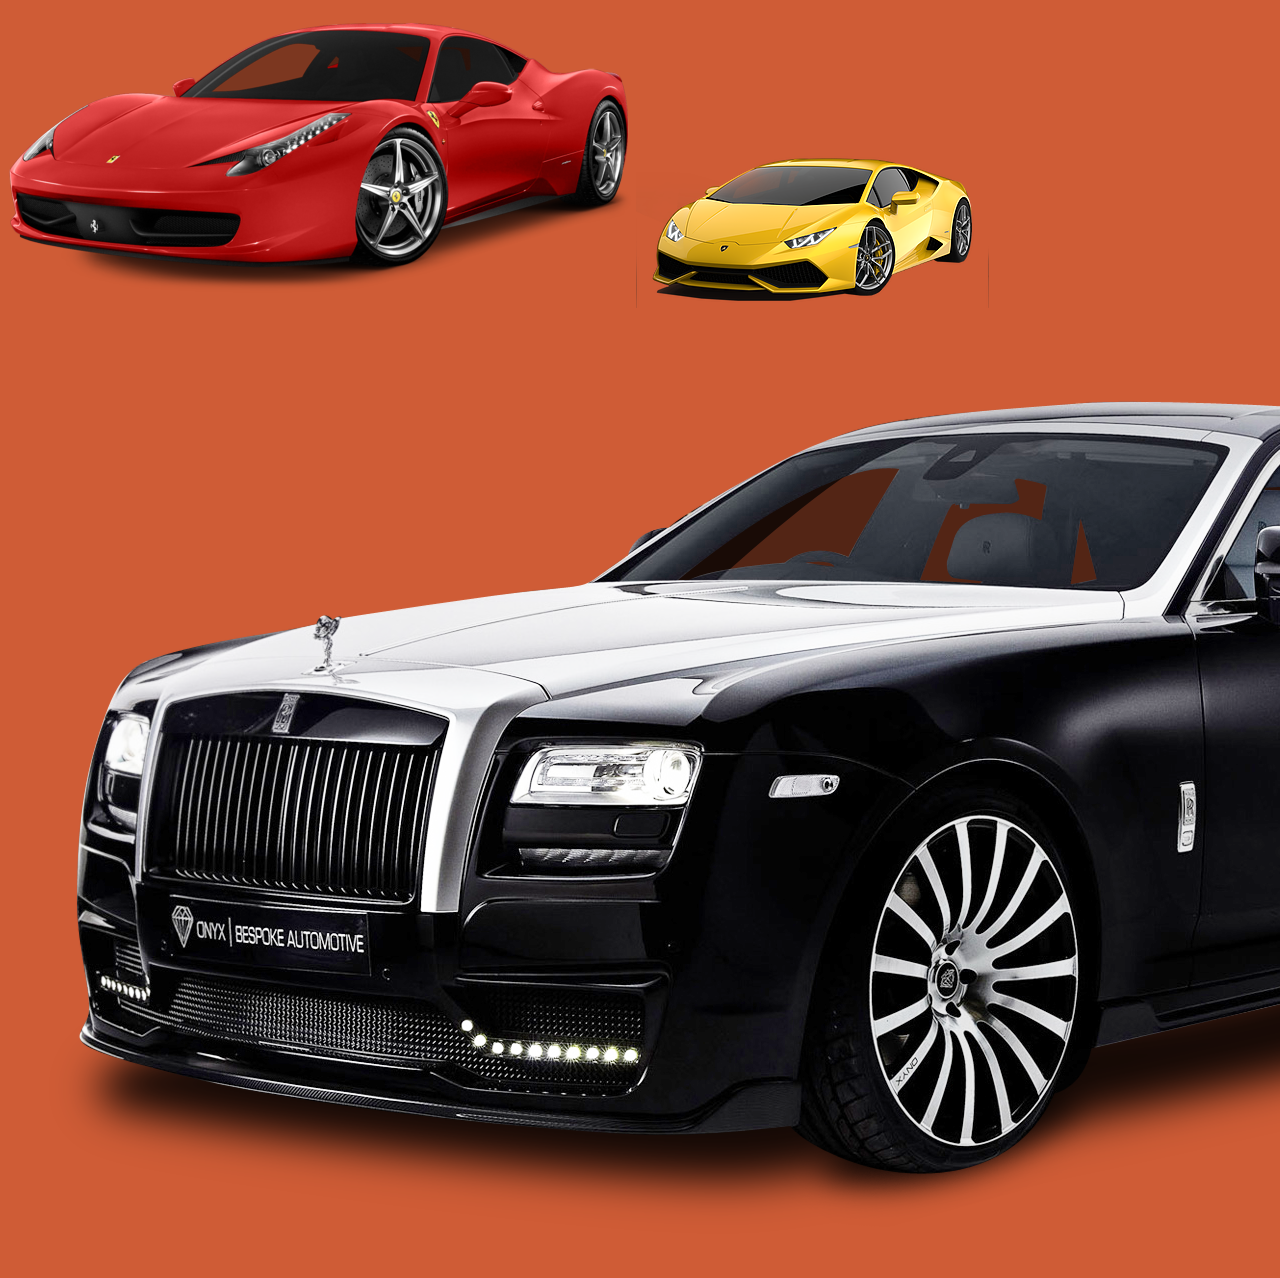
==== index.html @ 8dd99ce6 "Add files via upload" ====
<!DOCTYPE html>
<html lang="en" dir="ltr">
  <head>
    <meta charset="utf-8">
    <link rel="stylesheet" href="css/style.css">
    <title></title>
  </head>
  <body>
    <img src="img/ferrari.png">
    <img src="img/lambo.png">
    <img src="img/rollsroyce.png">
  </body>
</html>
---- css/style.css ----
body{
  background-color:#CF5C36
}
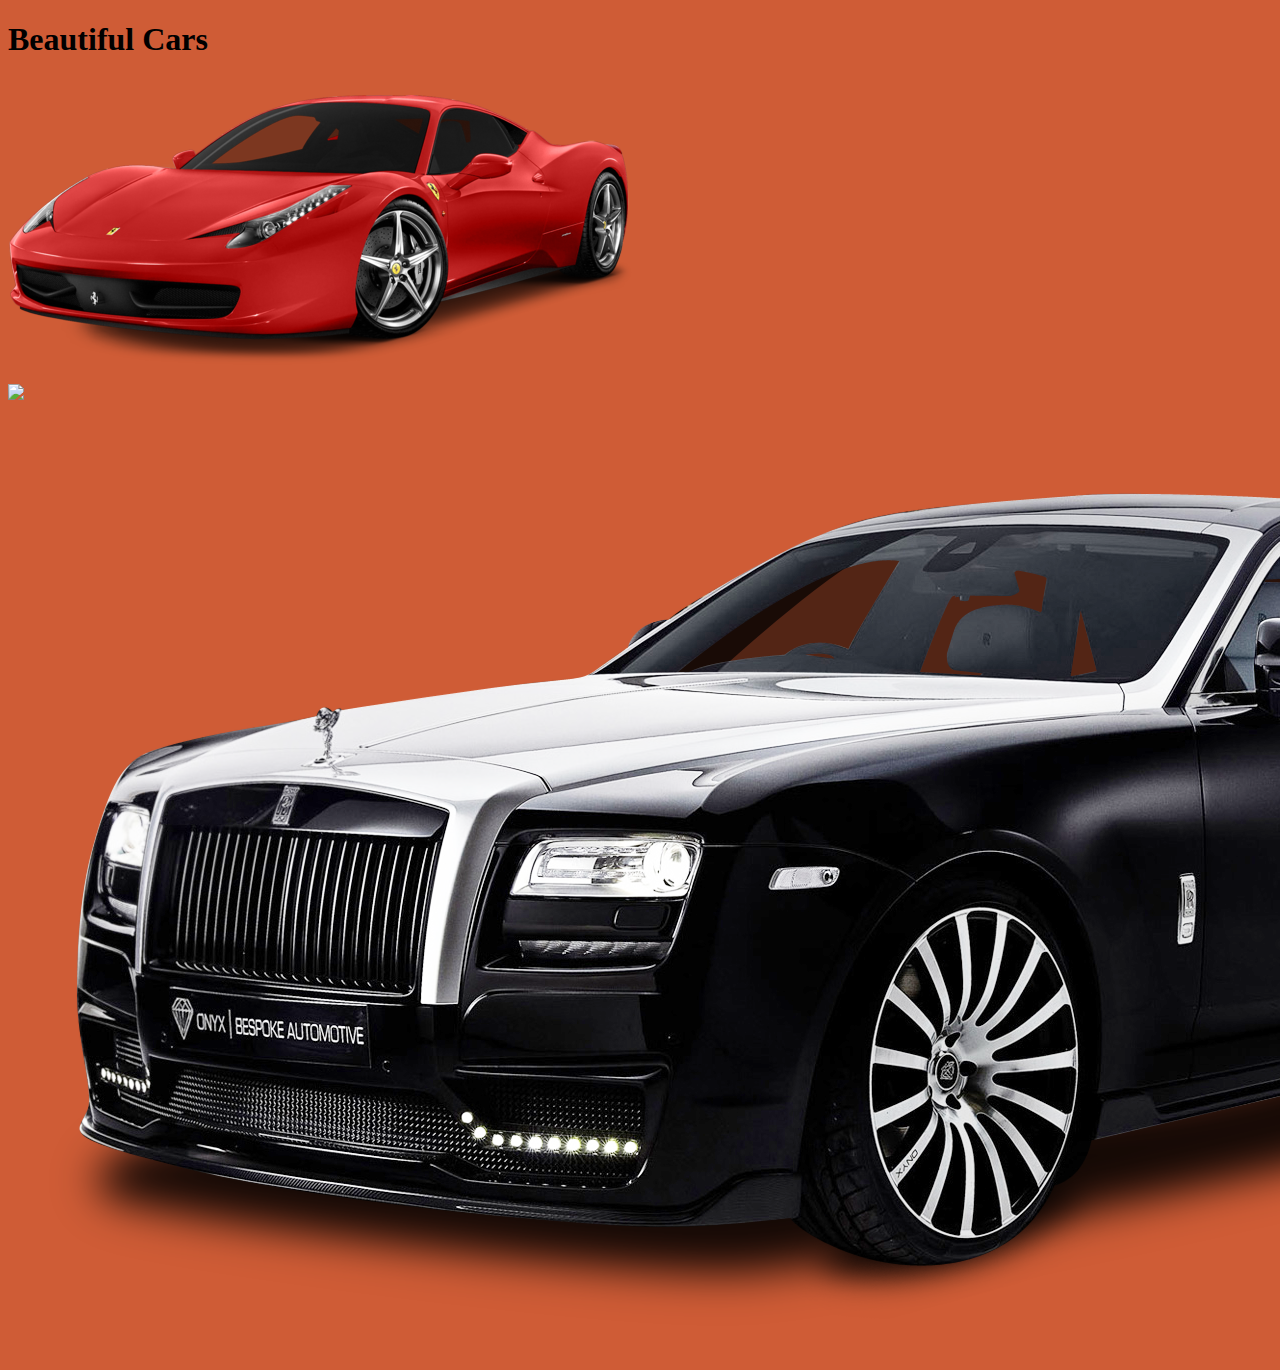
==== commit 58b5edb0: "Add files via upload" ====
--- a/index.html
+++ b/index.html
@@ -3,11 +3,15 @@
   <head>
     <meta charset="utf-8">
     <link rel="stylesheet" href="css/style.css">
-    <title></title>
+    <link href="https://fonts.googleapis.com/css?family=Anton&display=swap" rel="stylesheet">
+    <title>Beautiful Cars</title>
   </head>
   <body>
+    <h1>Beautiful Cars</h1>
+<div class="ferrari">
     <img src="img/ferrari.png">
-    <img src="img/lambo.png">
+</div>
+    <img src="img/nol.png">
     <img src="img/rollsroyce.png">
   </body>
 </html>
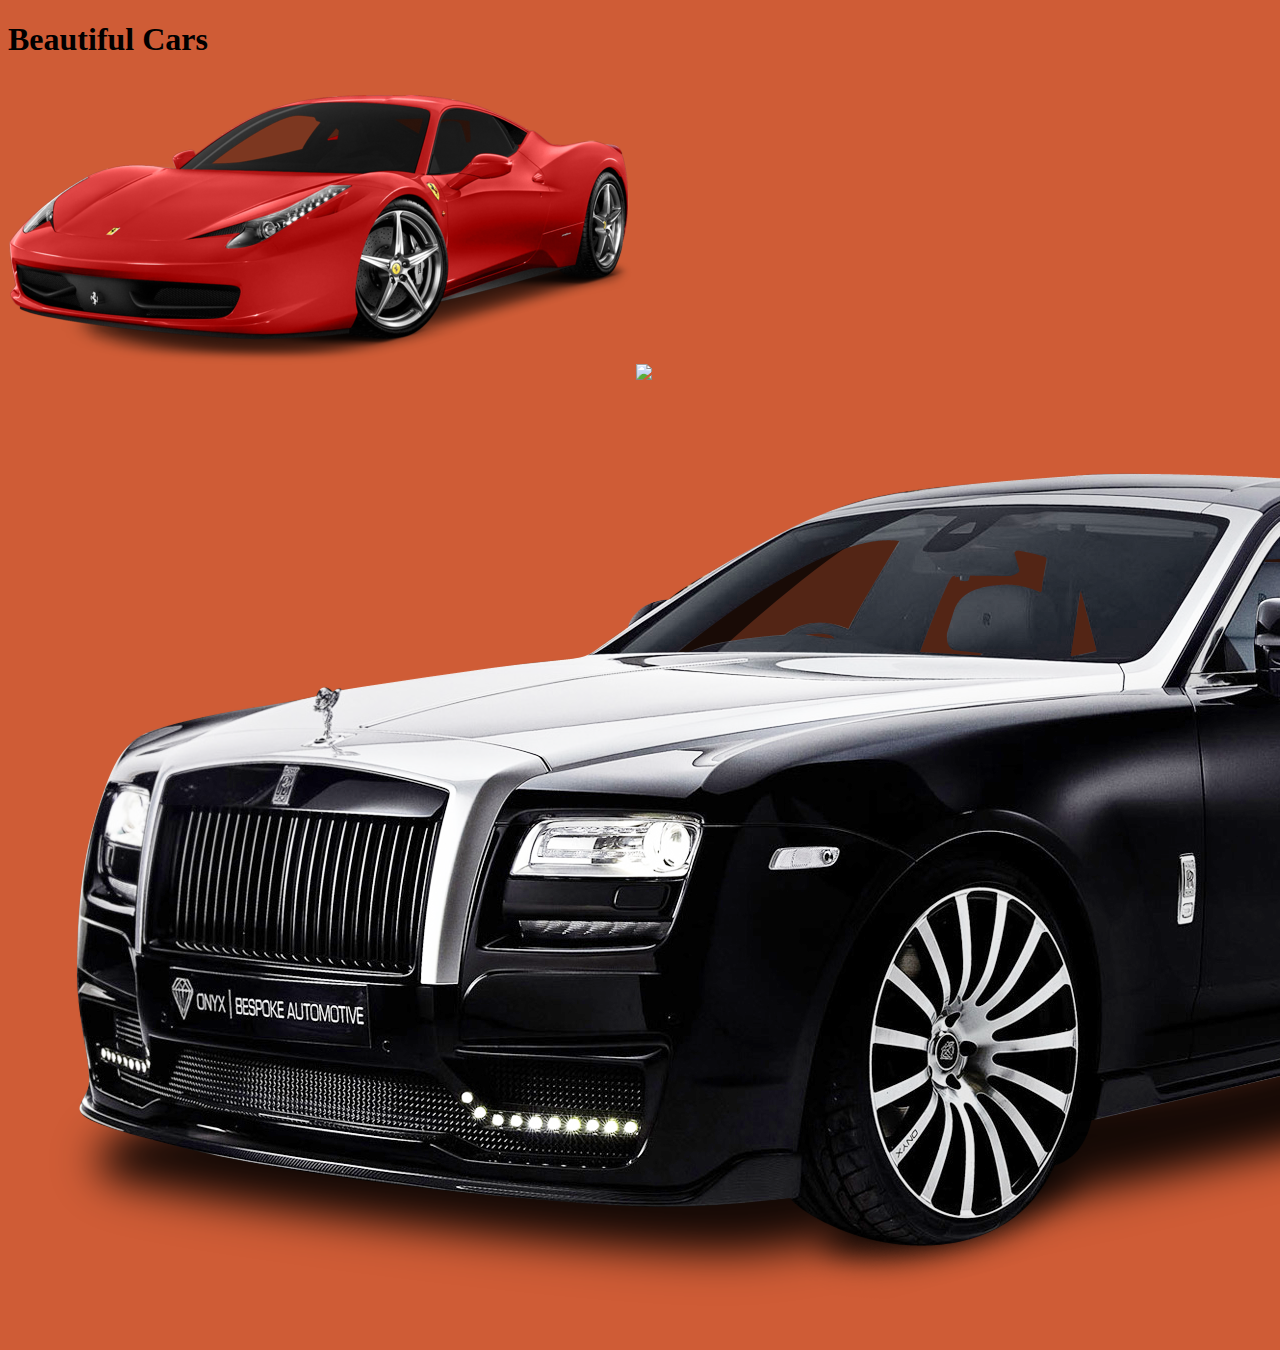
==== commit 97757356: "Add files via upload" ====
--- a/index.html
+++ b/index.html
@@ -8,9 +8,8 @@
   </head>
   <body>
     <h1>Beautiful Cars</h1>
-<div class="ferrari">
+
     <img src="img/ferrari.png">
-</div>
     <img src="img/nol.png">
     <img src="img/rollsroyce.png">
   </body>
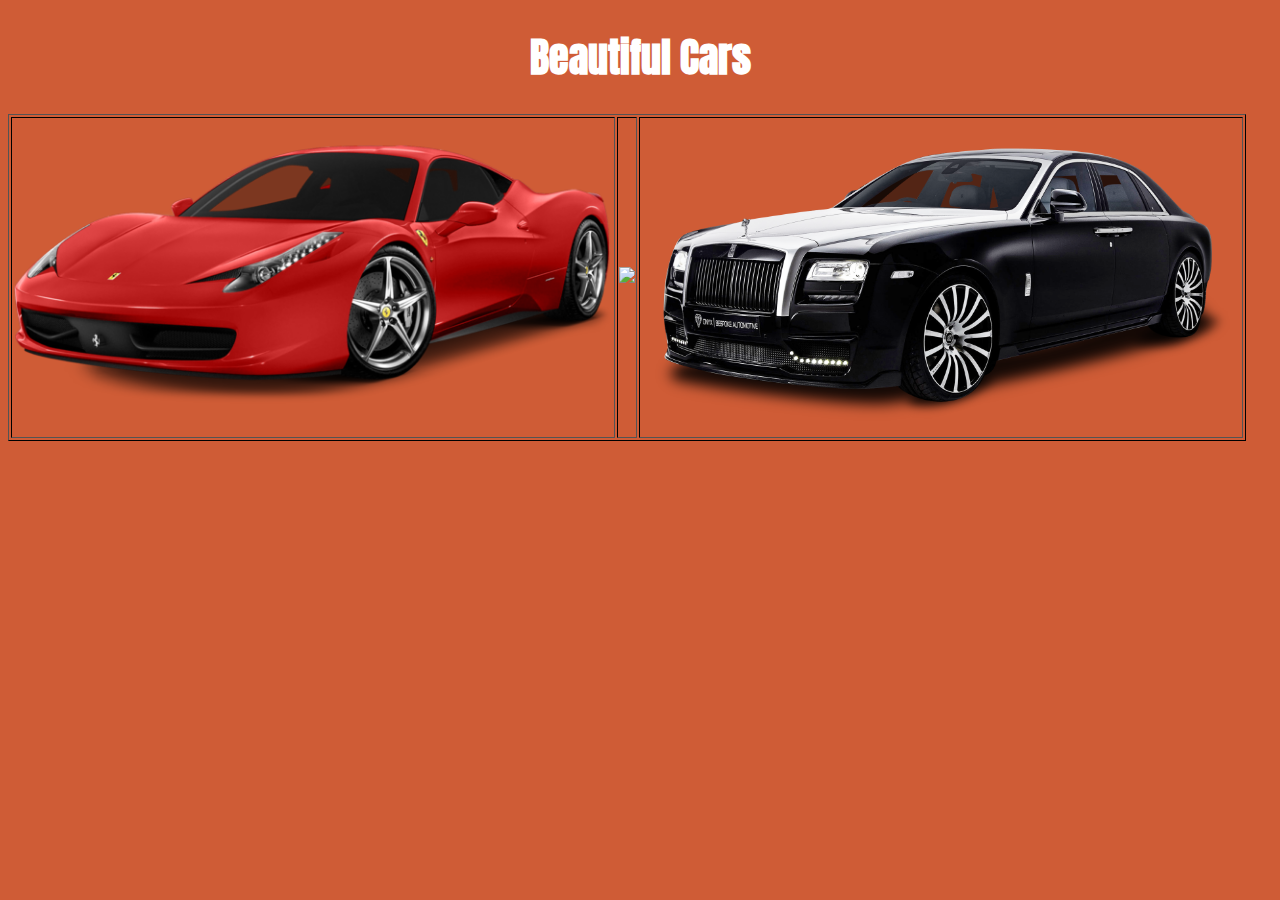
==== commit c1f95fb9: "Add files via upload" ====
--- a/index.html
+++ b/index.html
@@ -9,8 +9,33 @@
   <body>
     <h1>Beautiful Cars</h1>
 
-    <img src="img/ferrari.png">
-    <img src="img/nol.png">
-    <img src="img/rollsroyce.png">
-  </body>
+    <table border="1">
+      <tr>
+        <td>
+          <div class="ferrari">
+              <a href="ferrari.html">
+                <img src="img/ferrari.png">
+              </a>
+          </div>
+        </td>
+        <td>
+          <div class="lambo">
+              <a href="lambo.html">
+                <img src="img/nol.png" "Lambo">
+              </a>
+          </div>
+        </td>
+        <td>
+          <div class="rolls">
+              <a href="rolls.html">
+                <img src="img/rollsroyce.png">
+              </a>
+          </div>
+        </td>
+      </tr>
+    </table>
+
+
+
+    </body>
 </html>
--- a/css/style.css
+++ b/css/style.css
@@ -1,3 +1,24 @@
 body{
   background-color:#CF5C36
 }
+img{
+  width:600px;
+}
+h1{
+  color:white;
+  font-family: 'Anton', sans-serif;
+  font-size: 40px;
+  text-align: center;
+}
+.ferrari img:hover{
+width:750px;
+}
+.lambo img:hover{
+width:750px;
+}
+.rolls img:hover{
+width:750px;
+}
+table{
+  border-color: black;
+}
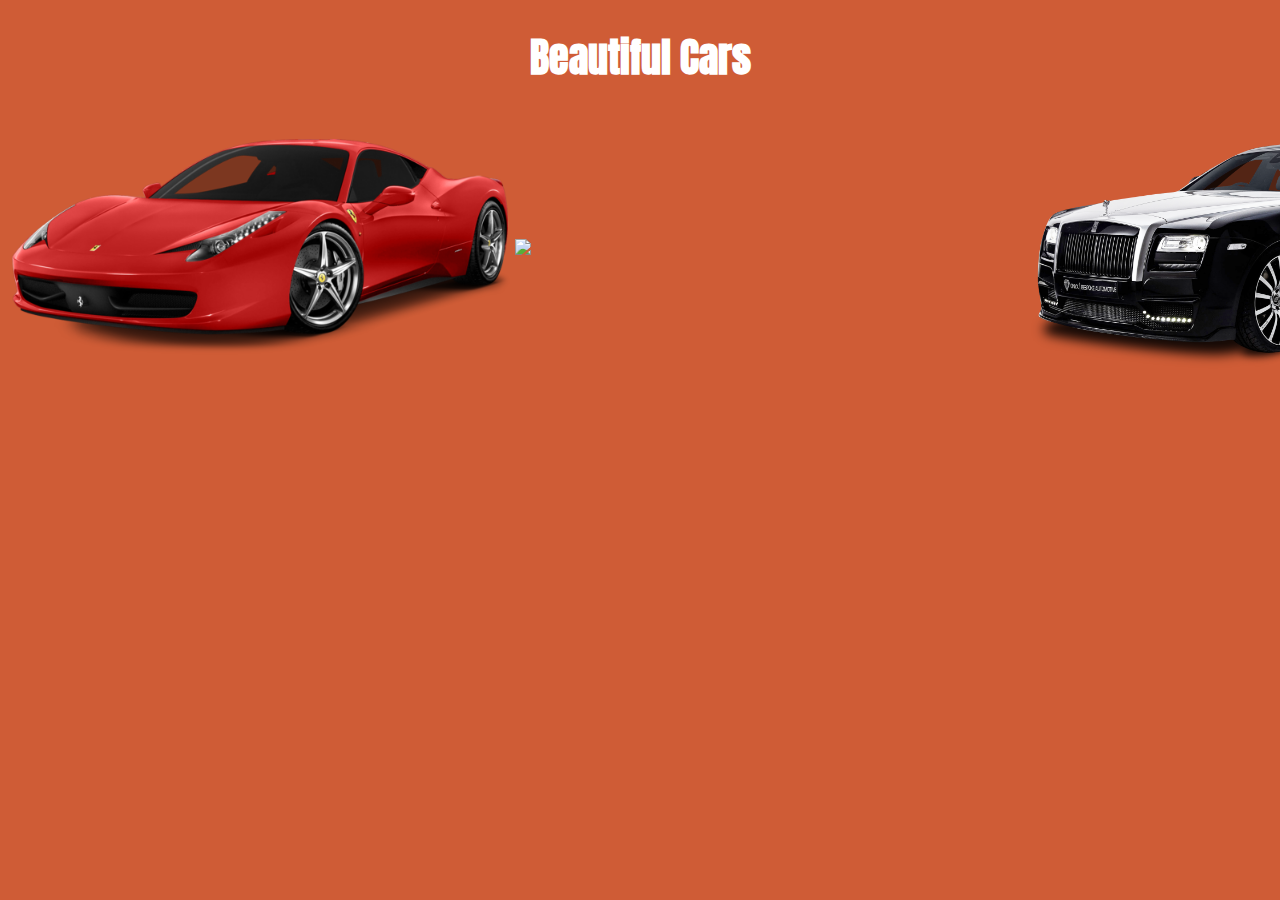
==== commit 7055ebca: "Add files via upload" ====
--- a/index.html
+++ b/index.html
@@ -6,10 +6,10 @@
     <link href="https://fonts.googleapis.com/css?family=Anton&display=swap" rel="stylesheet">
     <title>Beautiful Cars</title>
   </head>
-  <body>
+  <body class="back">
     <h1>Beautiful Cars</h1>
 
-    <table border="1">
+    <table>
       <tr>
         <td>
           <div class="ferrari">
--- a/css/style.css
+++ b/css/style.css
@@ -1,8 +1,14 @@
-body{
+.back{
   background-color:#CF5C36
 }
 img{
-  width:600px;
+  width:500px;
+  margin-left: auto;
+  margin-right: auto;
+  display: table;
+}
+table{
+  margin: auto;
 }
 h1{
   color:white;
@@ -19,6 +25,15 @@
 .rolls img:hover{
 width:750px;
 }
-table{
-  border-color: black;
+.title{
+  text-align:center;
+  color:#73684b;
 }
+.backtwo{
+  background-color:#dbaa27;
+}
+iframe{
+  margin-left: auto;
+  margin-right: auto;
+  display:table;
+}
